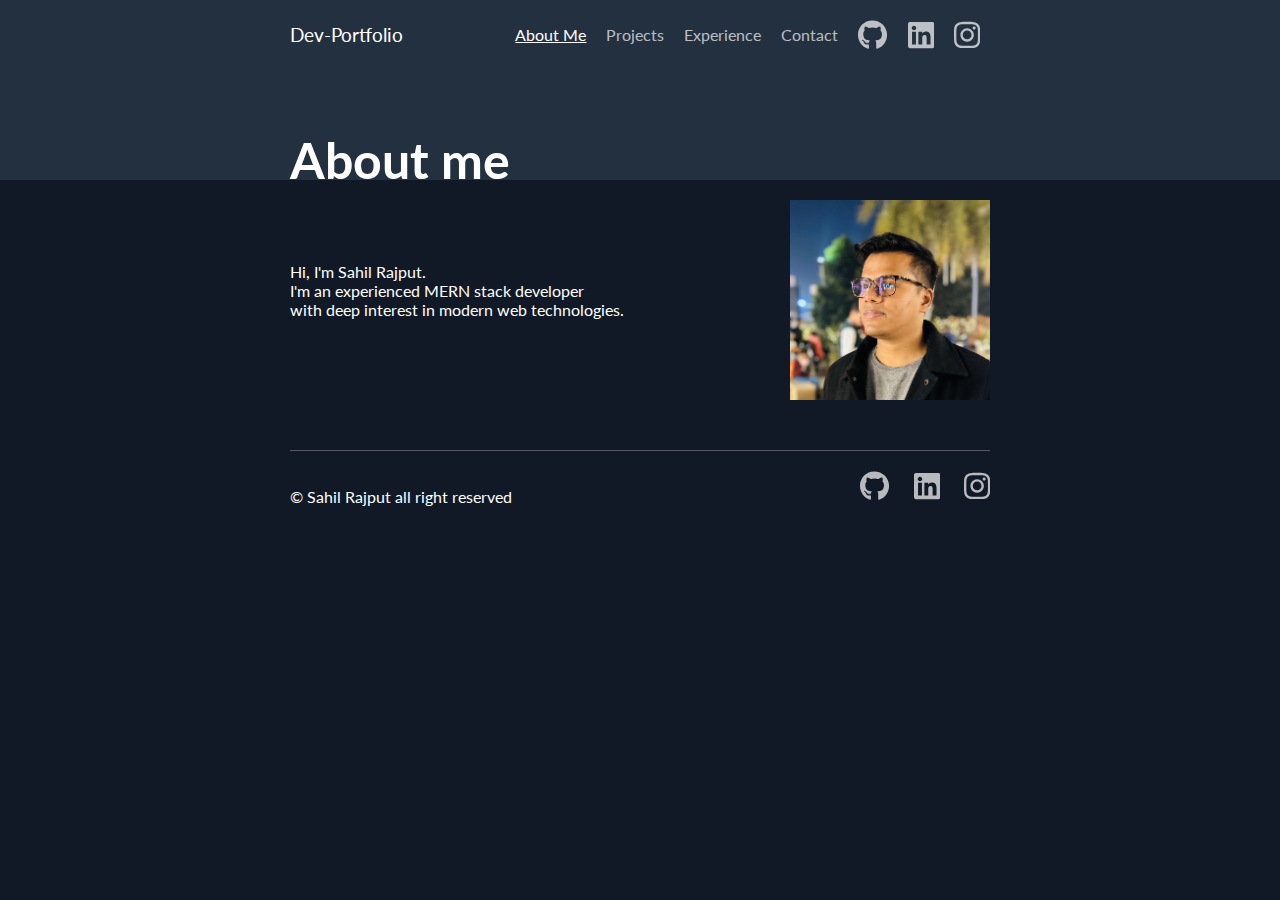
==== dev-portfolio website/index.html @ 7b3fcda0 "Initial commit" ====
<!DOCTYPE html>
<html lang="en">
<head>
    <meta charset="UTF-8">
    <meta name="viewport" content="width=device-width, initial-scale=1.0">
    <title>Dev-Portfolio</title>
    <link rel="stylesheet" href="style.css">
    <link href="https://fonts.googleapis.com/css2?family=Lato:ital,wght@0,100;0,300;0,400;0,700;0,900;1,100;1,300;1,400;1,700;1,900&display=swap" rel="stylesheet">
</head>
<body>
    <header>
        <div class="center">
            <a href="index.html" class="logo"><big>Dev-Portfolio</big></a>
        <nav>
            <a href="index.html" class="nav-link active">About Me</a>
            <a href="project.html" class="nav-link">Projects</a>
            <a href="experience.html" class="nav-link">Experience</a>
            <a href="contact.html" class="nav-link">Contact</a>
            <a href="https://github.com/sahilrajput-repo" target="_blank" class="social-link">
                <svg xmlns="http://www.w3.org/2000/svg" viewBox="0 0 496 512"><!--!Font Awesome Free 6.5.2 by @fontawesome - https://fontawesome.com License - https://fontawesome.com/license/free Copyright 2024 Fonticons, Inc.--><path d="M165.9 397.4c0 2-2.3 3.6-5.2 3.6-3.3 .3-5.6-1.3-5.6-3.6 0-2 2.3-3.6 5.2-3.6 3-.3 5.6 1.3 5.6 3.6zm-31.1-4.5c-.7 2 1.3 4.3 4.3 4.9 2.6 1 5.6 0 6.2-2s-1.3-4.3-4.3-5.2c-2.6-.7-5.5 .3-6.2 2.3zm44.2-1.7c-2.9 .7-4.9 2.6-4.6 4.9 .3 2 2.9 3.3 5.9 2.6 2.9-.7 4.9-2.6 4.6-4.6-.3-1.9-3-3.2-5.9-2.9zM244.8 8C106.1 8 0 113.3 0 252c0 110.9 69.8 205.8 169.5 239.2 12.8 2.3 17.3-5.6 17.3-12.1 0-6.2-.3-40.4-.3-61.4 0 0-70 15-84.7-29.8 0 0-11.4-29.1-27.8-36.6 0 0-22.9-15.7 1.6-15.4 0 0 24.9 2 38.6 25.8 21.9 38.6 58.6 27.5 72.9 20.9 2.3-16 8.8-27.1 16-33.7-55.9-6.2-112.3-14.3-112.3-110.5 0-27.5 7.6-41.3 23.6-58.9-2.6-6.5-11.1-33.3 2.6-67.9 20.9-6.5 69 27 69 27 20-5.6 41.5-8.5 62.8-8.5s42.8 2.9 62.8 8.5c0 0 48.1-33.6 69-27 13.7 34.7 5.2 61.4 2.6 67.9 16 17.7 25.8 31.5 25.8 58.9 0 96.5-58.9 104.2-114.8 110.5 9.2 7.9 17 22.9 17 46.4 0 33.7-.3 75.4-.3 83.6 0 6.5 4.6 14.4 17.3 12.1C428.2 457.8 496 362.9 496 252 496 113.3 383.5 8 244.8 8zM97.2 352.9c-1.3 1-1 3.3 .7 5.2 1.6 1.6 3.9 2.3 5.2 1 1.3-1 1-3.3-.7-5.2-1.6-1.6-3.9-2.3-5.2-1zm-10.8-8.1c-.7 1.3 .3 2.9 2.3 3.9 1.6 1 3.6 .7 4.3-.7 .7-1.3-.3-2.9-2.3-3.9-2-.6-3.6-.3-4.3 .7zm32.4 35.6c-1.6 1.3-1 4.3 1.3 6.2 2.3 2.3 5.2 2.6 6.5 1 1.3-1.3 .7-4.3-1.3-6.2-2.2-2.3-5.2-2.6-6.5-1zm-11.4-14.7c-1.6 1-1.6 3.6 0 5.9 1.6 2.3 4.3 3.3 5.6 2.3 1.6-1.3 1.6-3.9 0-6.2-1.4-2.3-4-3.3-5.6-2z"/></svg>
            </a>
            <a href="https://www.linkedin.com/in/sahil-rajput-999567299/" target="_blank" class="social-link">
                <svg xmlns="http://www.w3.org/2000/svg" viewBox="0 0 448 512"><!--!Font Awesome Free 6.5.2 by @fontawesome - https://fontawesome.com License - https://fontawesome.com/license/free Copyright 2024 Fonticons, Inc.--><path d="M416 32H31.9C14.3 32 0 46.5 0 64.3v383.4C0 465.5 14.3 480 31.9 480H416c17.6 0 32-14.5 32-32.3V64.3c0-17.8-14.4-32.3-32-32.3zM135.4 416H69V202.2h66.5V416zm-33.2-243c-21.3 0-38.5-17.3-38.5-38.5S80.9 96 102.2 96c21.2 0 38.5 17.3 38.5 38.5 0 21.3-17.2 38.5-38.5 38.5zm282.1 243h-66.4V312c0-24.8-.5-56.7-34.5-56.7-34.6 0-39.9 27-39.9 54.9V416h-66.4V202.2h63.7v29.2h.9c8.9-16.8 30.6-34.5 62.9-34.5 67.2 0 79.7 44.3 79.7 101.9V416z"/></svg>
            </a>
            <a href="https://www.instagram.com/" target="_blank" class="social-link">
                <svg xmlns="http://www.w3.org/2000/svg" viewBox="0 0 448 512"><!--!Font Awesome Free 6.5.2 by @fontawesome - https://fontawesome.com License - https://fontawesome.com/license/free Copyright 2024 Fonticons, Inc.--><path d="M224.1 141c-63.6 0-114.9 51.3-114.9 114.9s51.3 114.9 114.9 114.9S339 319.5 339 255.9 287.7 141 224.1 141zm0 189.6c-41.1 0-74.7-33.5-74.7-74.7s33.5-74.7 74.7-74.7 74.7 33.5 74.7 74.7-33.6 74.7-74.7 74.7zm146.4-194.3c0 14.9-12 26.8-26.8 26.8-14.9 0-26.8-12-26.8-26.8s12-26.8 26.8-26.8 26.8 12 26.8 26.8zm76.1 27.2c-1.7-35.9-9.9-67.7-36.2-93.9-26.2-26.2-58-34.4-93.9-36.2-37-2.1-147.9-2.1-184.9 0-35.8 1.7-67.6 9.9-93.9 36.1s-34.4 58-36.2 93.9c-2.1 37-2.1 147.9 0 184.9 1.7 35.9 9.9 67.7 36.2 93.9s58 34.4 93.9 36.2c37 2.1 147.9 2.1 184.9 0 35.9-1.7 67.7-9.9 93.9-36.2 26.2-26.2 34.4-58 36.2-93.9 2.1-37 2.1-147.8 0-184.8zM398.8 388c-7.8 19.6-22.9 34.7-42.6 42.6-29.5 11.7-99.5 9-132.1 9s-102.7 2.6-132.1-9c-19.6-7.8-34.7-22.9-42.6-42.6-11.7-29.5-9-99.5-9-132.1s-2.6-102.7 9-132.1c7.8-19.6 22.9-34.7 42.6-42.6 29.5-11.7 99.5-9 132.1-9s102.7-2.6 132.1 9c19.6 7.8 34.7 22.9 42.6 42.6 11.7 29.5 9 99.5 9 132.1s2.7 102.7-9 132.1z"/></svg>
            </a>
        </nav>
        </div>
    </header>
    <div class="h1">
        <h1 class="center">
            About me
        </h1>
    </div>
    <div class="center">
        <div class="intro">
            <p>Hi, I'm Sahil Rajput. <br>I'm an experienced MERN stack developer <br>with deep interest in modern web technologies.</p>
            <img src="image/img.jpg" alt="image">
        </div>
    </div>
    <footer class="center">
        <p>&copy; Sahil Rajput all right reserved</p>
        <div>
            <a href="https://github.com/sahilrajput-repo" target="_blank" class="social-link">
                <svg xmlns="http://www.w3.org/2000/svg" viewBox="0 0 496 512"><!--!Font Awesome Free 6.5.2 by @fontawesome - https://fontawesome.com License - https://fontawesome.com/license/free Copyright 2024 Fonticons, Inc.--><path d="M165.9 397.4c0 2-2.3 3.6-5.2 3.6-3.3 .3-5.6-1.3-5.6-3.6 0-2 2.3-3.6 5.2-3.6 3-.3 5.6 1.3 5.6 3.6zm-31.1-4.5c-.7 2 1.3 4.3 4.3 4.9 2.6 1 5.6 0 6.2-2s-1.3-4.3-4.3-5.2c-2.6-.7-5.5 .3-6.2 2.3zm44.2-1.7c-2.9 .7-4.9 2.6-4.6 4.9 .3 2 2.9 3.3 5.9 2.6 2.9-.7 4.9-2.6 4.6-4.6-.3-1.9-3-3.2-5.9-2.9zM244.8 8C106.1 8 0 113.3 0 252c0 110.9 69.8 205.8 169.5 239.2 12.8 2.3 17.3-5.6 17.3-12.1 0-6.2-.3-40.4-.3-61.4 0 0-70 15-84.7-29.8 0 0-11.4-29.1-27.8-36.6 0 0-22.9-15.7 1.6-15.4 0 0 24.9 2 38.6 25.8 21.9 38.6 58.6 27.5 72.9 20.9 2.3-16 8.8-27.1 16-33.7-55.9-6.2-112.3-14.3-112.3-110.5 0-27.5 7.6-41.3 23.6-58.9-2.6-6.5-11.1-33.3 2.6-67.9 20.9-6.5 69 27 69 27 20-5.6 41.5-8.5 62.8-8.5s42.8 2.9 62.8 8.5c0 0 48.1-33.6 69-27 13.7 34.7 5.2 61.4 2.6 67.9 16 17.7 25.8 31.5 25.8 58.9 0 96.5-58.9 104.2-114.8 110.5 9.2 7.9 17 22.9 17 46.4 0 33.7-.3 75.4-.3 83.6 0 6.5 4.6 14.4 17.3 12.1C428.2 457.8 496 362.9 496 252 496 113.3 383.5 8 244.8 8zM97.2 352.9c-1.3 1-1 3.3 .7 5.2 1.6 1.6 3.9 2.3 5.2 1 1.3-1 1-3.3-.7-5.2-1.6-1.6-3.9-2.3-5.2-1zm-10.8-8.1c-.7 1.3 .3 2.9 2.3 3.9 1.6 1 3.6 .7 4.3-.7 .7-1.3-.3-2.9-2.3-3.9-2-.6-3.6-.3-4.3 .7zm32.4 35.6c-1.6 1.3-1 4.3 1.3 6.2 2.3 2.3 5.2 2.6 6.5 1 1.3-1.3 .7-4.3-1.3-6.2-2.2-2.3-5.2-2.6-6.5-1zm-11.4-14.7c-1.6 1-1.6 3.6 0 5.9 1.6 2.3 4.3 3.3 5.6 2.3 1.6-1.3 1.6-3.9 0-6.2-1.4-2.3-4-3.3-5.6-2z"/></svg>
            </a>
            <a href="https://www.linkedin.com/in/sahil-rajput-999567299/" target="_blank" class="social-link">
                <svg xmlns="http://www.w3.org/2000/svg" viewBox="0 0 448 512"><!--!Font Awesome Free 6.5.2 by @fontawesome - https://fontawesome.com License - https://fontawesome.com/license/free Copyright 2024 Fonticons, Inc.--><path d="M416 32H31.9C14.3 32 0 46.5 0 64.3v383.4C0 465.5 14.3 480 31.9 480H416c17.6 0 32-14.5 32-32.3V64.3c0-17.8-14.4-32.3-32-32.3zM135.4 416H69V202.2h66.5V416zm-33.2-243c-21.3 0-38.5-17.3-38.5-38.5S80.9 96 102.2 96c21.2 0 38.5 17.3 38.5 38.5 0 21.3-17.2 38.5-38.5 38.5zm282.1 243h-66.4V312c0-24.8-.5-56.7-34.5-56.7-34.6 0-39.9 27-39.9 54.9V416h-66.4V202.2h63.7v29.2h.9c8.9-16.8 30.6-34.5 62.9-34.5 67.2 0 79.7 44.3 79.7 101.9V416z"/></svg>
            </a>
            <a href="https://www.instagram.com/" target="_blank" class="social-link">
                <svg xmlns="http://www.w3.org/2000/svg" viewBox="0 0 448 512"><!--!Font Awesome Free 6.5.2 by @fontawesome - https://fontawesome.com License - https://fontawesome.com/license/free Copyright 2024 Fonticons, Inc.--><path d="M224.1 141c-63.6 0-114.9 51.3-114.9 114.9s51.3 114.9 114.9 114.9S339 319.5 339 255.9 287.7 141 224.1 141zm0 189.6c-41.1 0-74.7-33.5-74.7-74.7s33.5-74.7 74.7-74.7 74.7 33.5 74.7 74.7-33.6 74.7-74.7 74.7zm146.4-194.3c0 14.9-12 26.8-26.8 26.8-14.9 0-26.8-12-26.8-26.8s12-26.8 26.8-26.8 26.8 12 26.8 26.8zm76.1 27.2c-1.7-35.9-9.9-67.7-36.2-93.9-26.2-26.2-58-34.4-93.9-36.2-37-2.1-147.9-2.1-184.9 0-35.8 1.7-67.6 9.9-93.9 36.1s-34.4 58-36.2 93.9c-2.1 37-2.1 147.9 0 184.9 1.7 35.9 9.9 67.7 36.2 93.9s58 34.4 93.9 36.2c37 2.1 147.9 2.1 184.9 0 35.9-1.7 67.7-9.9 93.9-36.2 26.2-26.2 34.4-58 36.2-93.9 2.1-37 2.1-147.8 0-184.8zM398.8 388c-7.8 19.6-22.9 34.7-42.6 42.6-29.5 11.7-99.5 9-132.1 9s-102.7 2.6-132.1-9c-19.6-7.8-34.7-22.9-42.6-42.6-11.7-29.5-9-99.5-9-132.1s-2.6-102.7 9-132.1c7.8-19.6 22.9-34.7 42.6-42.6 29.5-11.7 99.5-9 132.1-9s102.7-2.6 132.1 9c19.6 7.8 34.7 22.9 42.6 42.6 11.7 29.5 9 99.5 9 132.1s2.7 102.7-9 132.1z"/></svg>
            </a>
        </div>
    </footer>
</body>
</html>
---- dev-portfolio website/style.css ----
body{
    background-color: #111926;
    color: #fff;
    font-family: 'Lato', sans-serif;
    margin: 0;
}
.center{
    max-width: 700px;
    margin-left: auto;
    margin-right: auto;
}
header{
    background-color: #223040;
    padding: 20px 0;
}
header div.center{
    display: flex;
    justify-content: space-between;
}
header a{
    color: #fff;
    text-decoration: none;
    height: 30px;
    line-height: 30px;
    display: inline-block;
}
header a.nav-link.active{
    color: #fff;
    text-decoration: underline;
}
a.social-link svg{
    fill: rgba(255, 255, 255, 0.7);
    height: 30px;
}
header nav{
    display: flex;
}
header nav a{
    padding: 0 10px;
    color: rgba(255, 255, 255, 0.7);
}
div.intro{
    background-color: #111926;
    display: flex;
    gap: 20px;
    justify-content: space-between;
}
div.intro img{
    width: 200px;
    margin-top: 20px;
}
div.intro p{
    margin: 0px;
    align-self: center;
}
div.h1{
    background-color: #223040;
}
h1{
    margin: 0;
    padding-top: 70px;
    font-size: 50px;
    line-height: 40px;
}
footer{
    display: flex;
    justify-content: space-between;
    margin-top: 50px;
    border-top: 1px solid #556;
    padding: 20px 0;
}
footer p{
    text-decoration: none;
    align-self: center;
}
footer a{
    text-decoration: none;
}
div.contact{
    text-align: left;
    padding: 50px 0;
    font-size: 25px;
}
div.projects{
    padding: 50px 0;
    display: grid;
    grid-template-columns: 1fr 1fr;
    gap: 50px;
}
div.project img{
    max-width: 100%;
}
div.project h2{
    text-align: center;
}
footer a.social-link{
    margin-left: 20px;
}
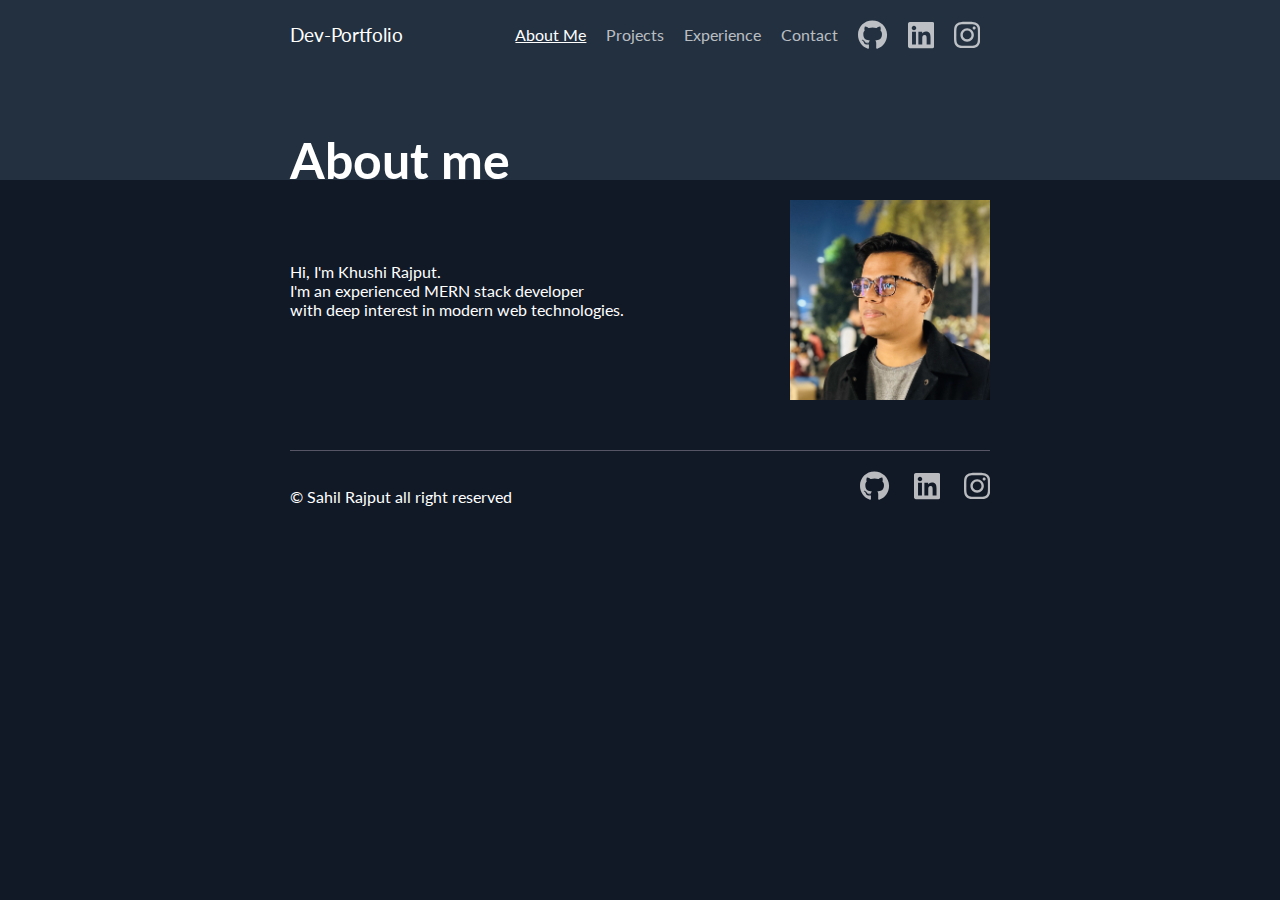
==== commit 4e48bec3: "First Commit" ====
--- a/dev-portfolio website/index.html
+++ b/dev-portfolio website/index.html
@@ -35,7 +35,7 @@
     </div>
     <div class="center">
         <div class="intro">
-            <p>Hi, I'm Sahil Rajput. <br>I'm an experienced MERN stack developer <br>with deep interest in modern web technologies.</p>
+            <p>Hi, I'm Khushi Rajput. <br>I'm an experienced MERN stack developer <br>with deep interest in modern web technologies.</p>
             <img src="image/img.jpg" alt="image">
         </div>
     </div>
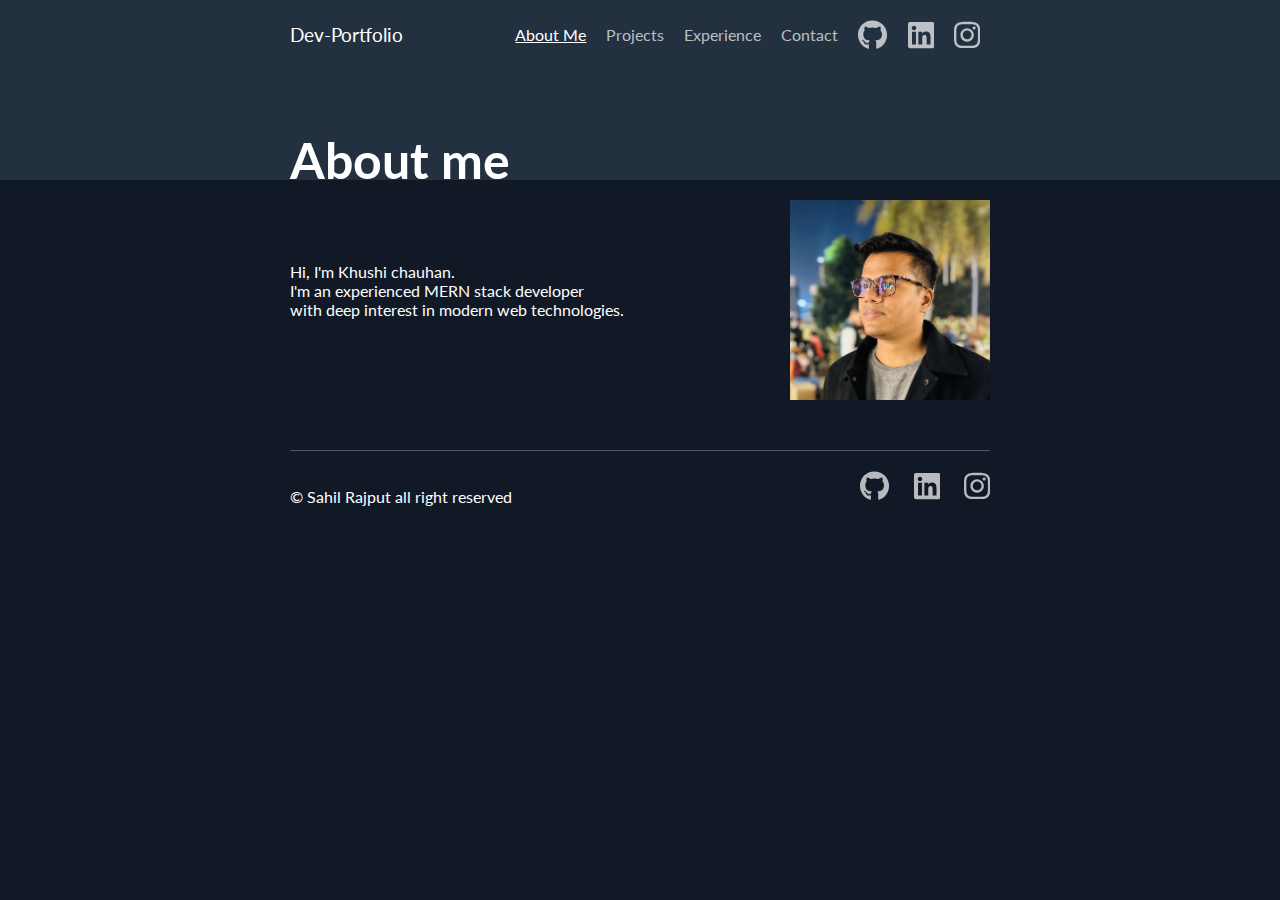
==== commit 8f499f2a: "Intial Commit" ====
--- a/dev-portfolio website/index.html
+++ b/dev-portfolio website/index.html
@@ -35,7 +35,7 @@
     </div>
     <div class="center">
         <div class="intro">
-            <p>Hi, I'm Khushi Rajput. <br>I'm an experienced MERN stack developer <br>with deep interest in modern web technologies.</p>
+            <p>Hi, I'm Khushi chauhan. <br>I'm an experienced MERN stack developer <br>with deep interest in modern web technologies.</p>
             <img src="image/img.jpg" alt="image">
         </div>
     </div>
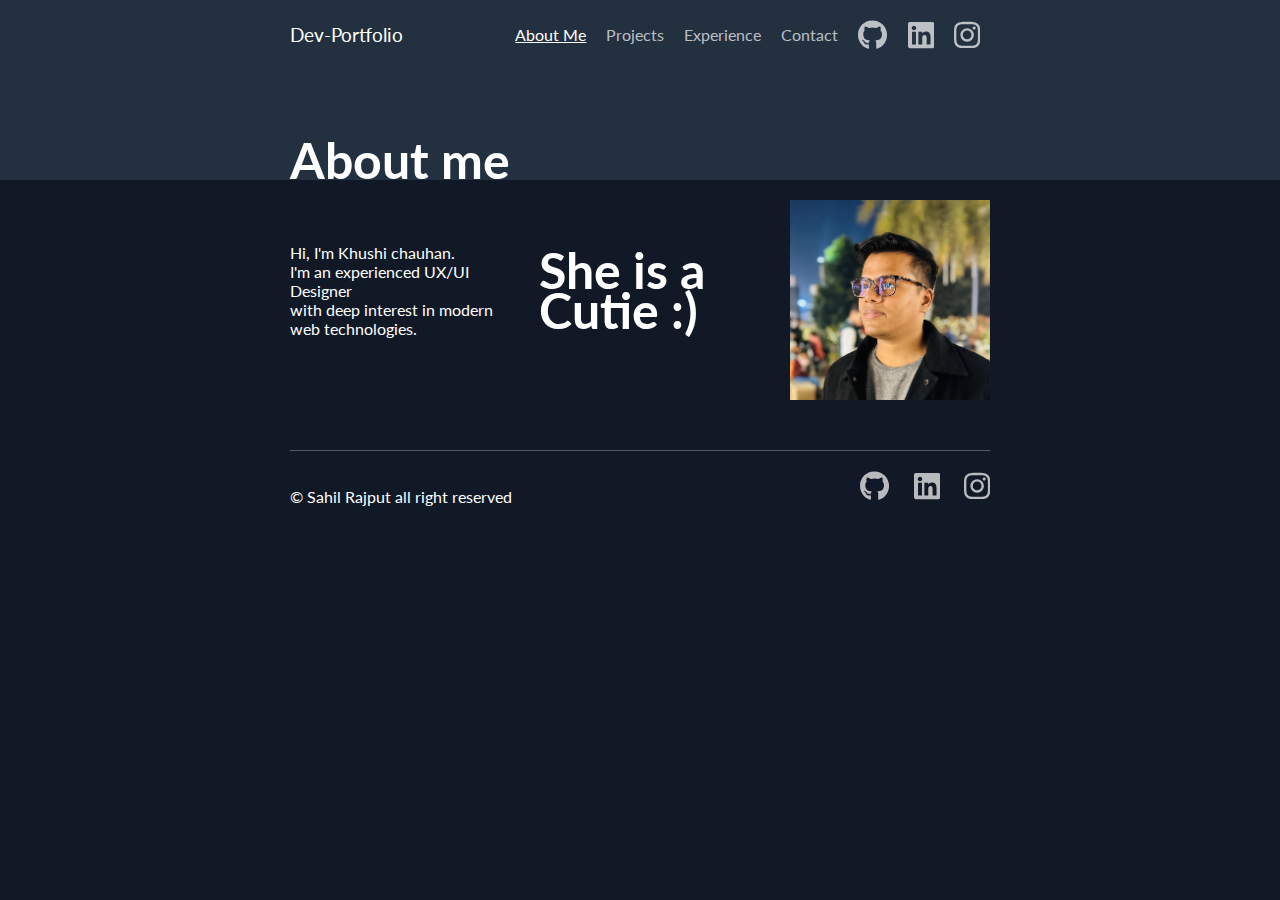
==== commit 7fb629aa: "Profile Change" ====
--- a/dev-portfolio website/index.html
+++ b/dev-portfolio website/index.html
@@ -35,7 +35,8 @@
     </div>
     <div class="center">
         <div class="intro">
-            <p>Hi, I'm Khushi chauhan. <br>I'm an experienced MERN stack developer <br>with deep interest in modern web technologies.</p>
+            <p>Hi, I'm Khushi chauhan. <br>I'm an experienced UX/UI Designer <br>with deep interest in modern web technologies.</p>
+            <h1>She is a Cutie :)</h1>
             <img src="image/img.jpg" alt="image">
         </div>
     </div>
